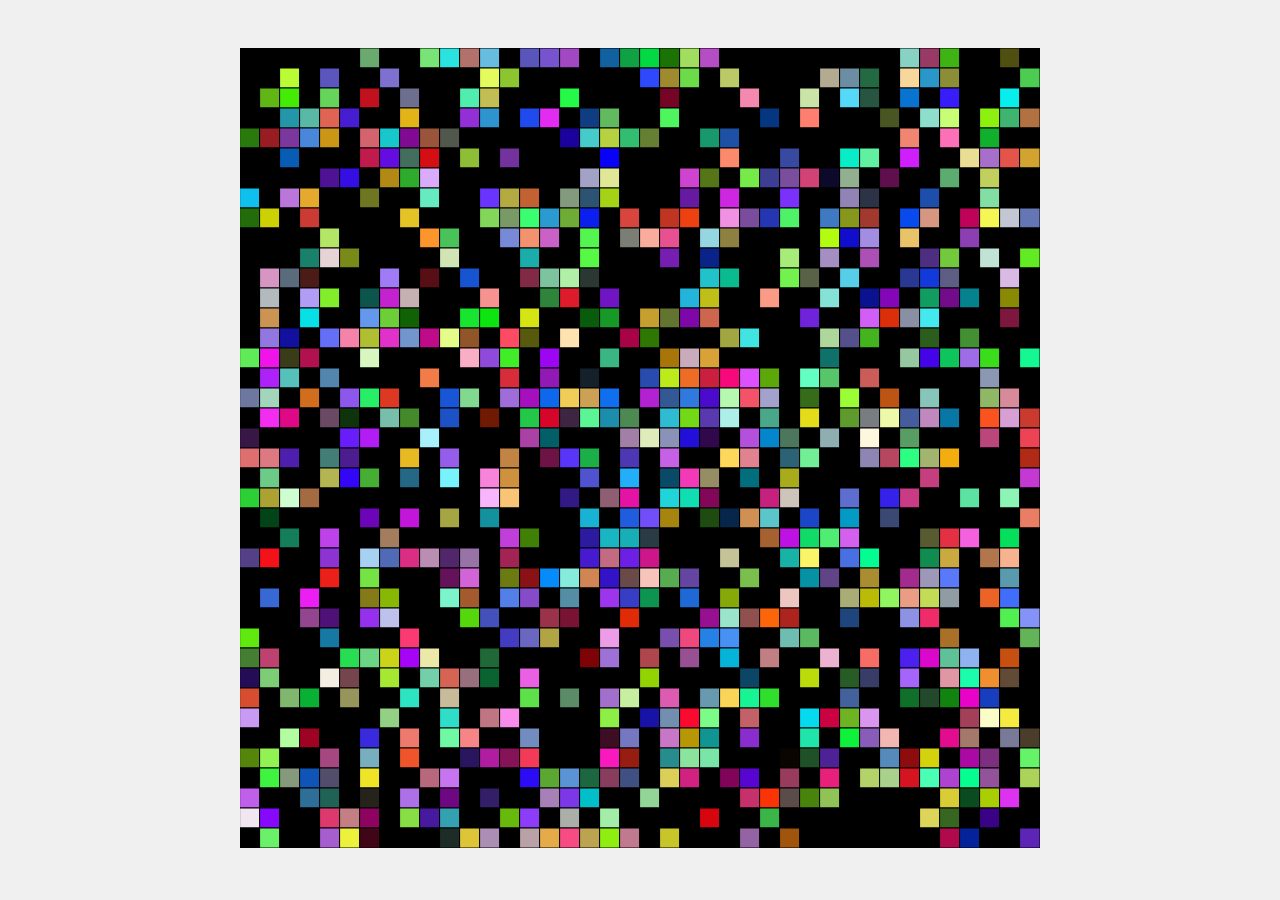
==== Version 1/index.html @ 2a520290 "Toodles" ====
<!DOCTYPE html>
<html lang="en">
<head>
    <meta charset="UTF-8">
    <meta name="viewport" content="width=device-width, initial-scale=1.0">
    <title>Version 1</title>
    <link rel="stylesheet" href="css/style.css">
    <script src="js/p5.js"></script>
    <script src="js/addons/p5.sound.min.js"></script>
</head>
<body>
    <script src="sketch.js"></script>
</body>
</html>
---- Version 1/css/style.css ----
* {
    margin: 0;
    padding: 0;
    box-sizing: border-box;
}

body {
    display: flex;
    justify-content: center;
    align-items: center;
    min-height: 100vh;
    background: #f0f0f0;
}
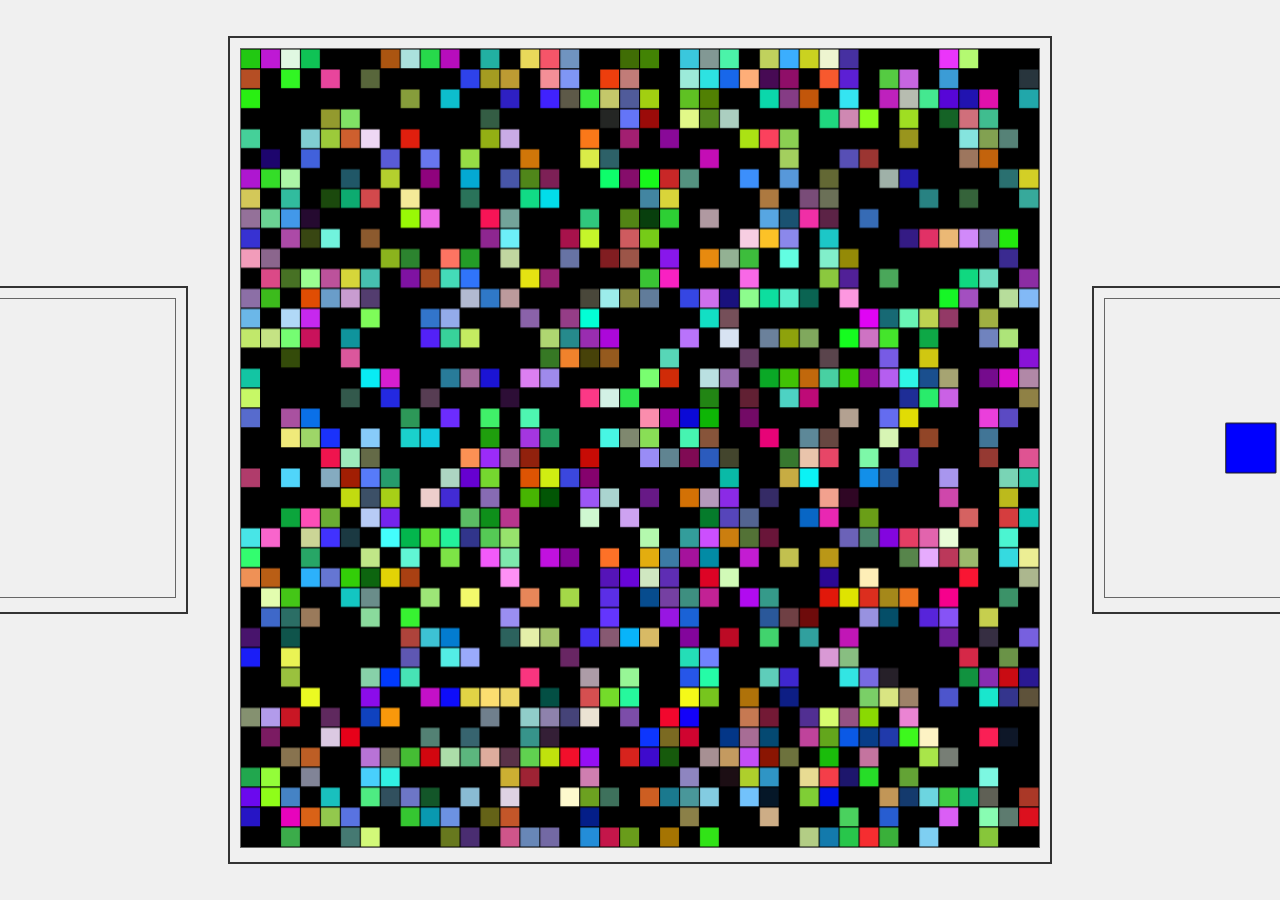
==== commit 3bd733f9: "Moreedits" ====
--- a/Version 1/index.html
+++ b/Version 1/index.html
@@ -7,8 +7,26 @@
     <link rel="stylesheet" href="css/style.css">
     <script src="js/p5.js"></script>
     <script src="js/addons/p5.sound.min.js"></script>
+    <style>    .canvas-container {
+  display: inline-block;
+  margin: 20px;
+  padding: 10px;
+  border: 2px solid #333;
+  background: #f0f0f0;
+}
+ 
+/* Optional: Style canvas borders */
+canvas {
+  border: 1px solid #666;
+}</style>
+
+
 </head>
 <body>
+    <div id="canvas0" class="canvas-container"></div>
+    <div id="canvas1" class="canvas-container"></div>
+    <div id="canvas2" class="canvas-container"></div>
+
     <script src="sketch.js"></script>
 </body>
 </html>
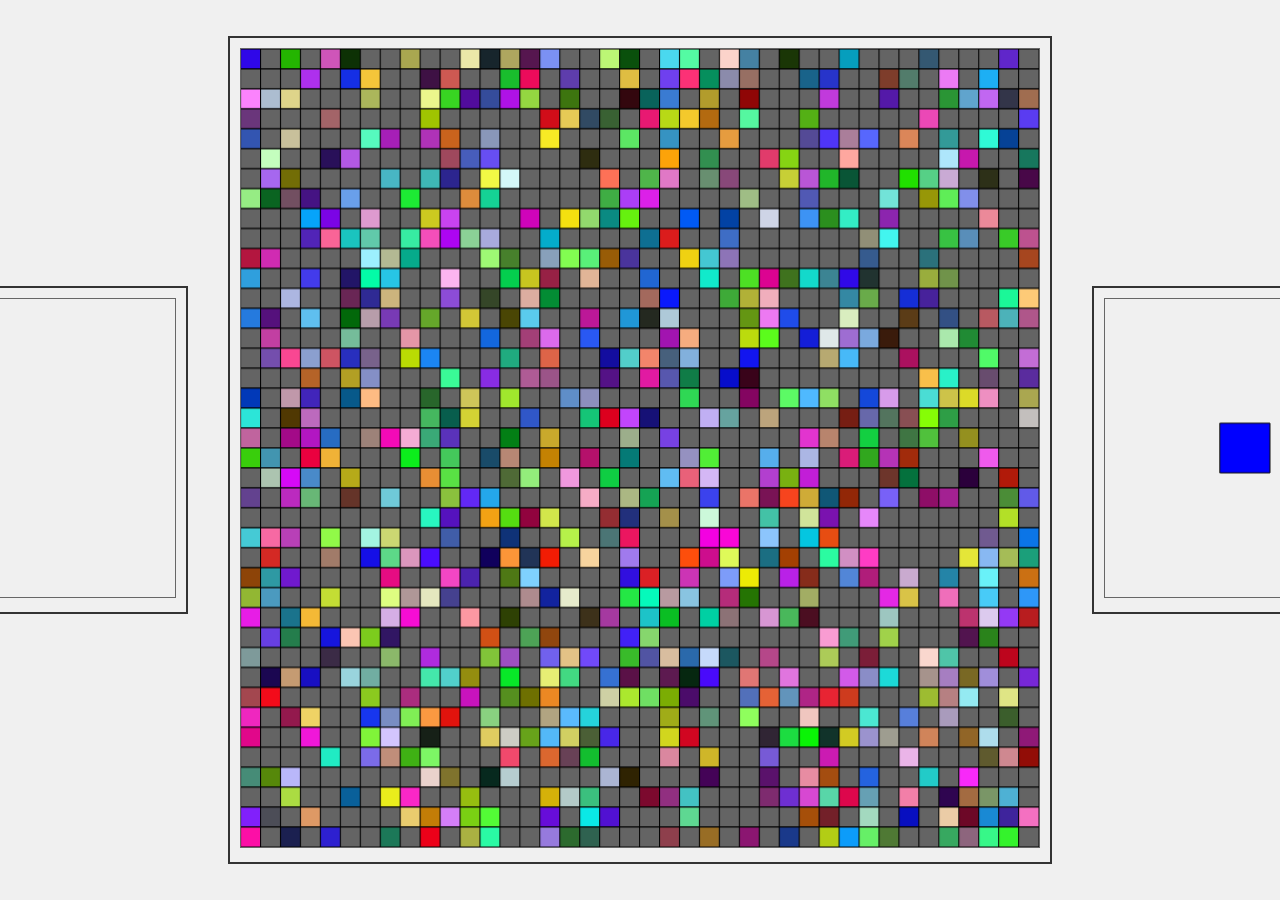
==== commit 1437afac: "update" ====
--- a/Version 1/index.html
+++ b/Version 1/index.html
@@ -27,6 +27,7 @@
     <div id="canvas1" class="canvas-container"></div>
     <div id="canvas2" class="canvas-container"></div>
 
+    
     <script src="sketch.js"></script>
 </body>
 </html>
